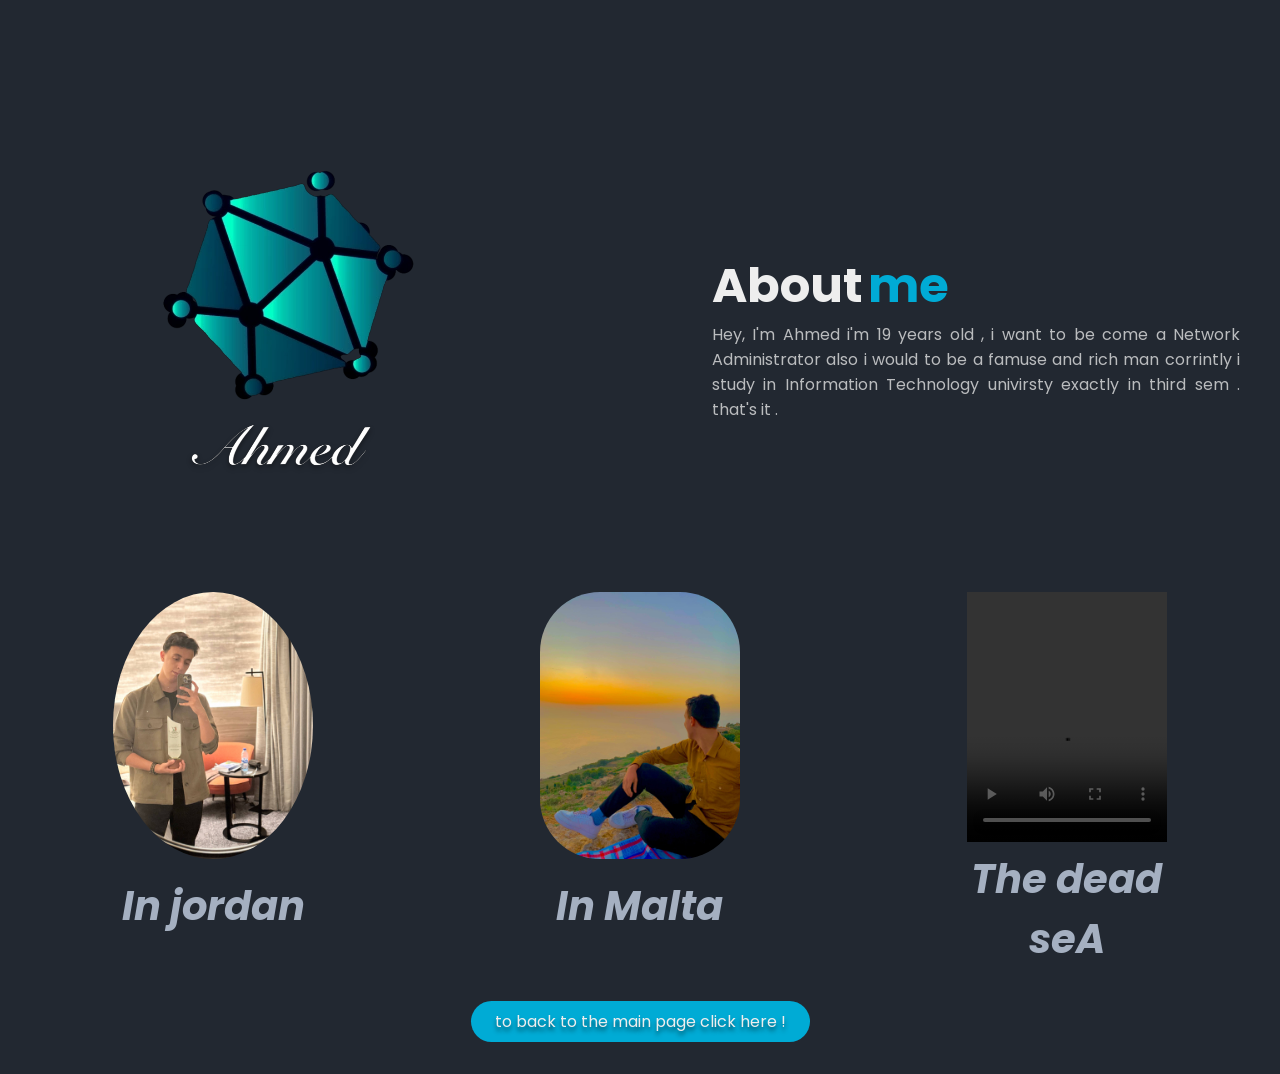
==== about_me.html @ 475b1828 "Add files via upload" ====
<!DOCTYPE html>
<html lang="en">
<head>
    <meta charset="UTF-8">
    <meta name="viewport" content="width=device-width, initial-scale=1.0">
    <link rel="stylesheet" href="profile.css">
    <title>about_me</title>
</head>
<body>
    <section class="about_me">
        <img 
        src="photos/kghb.webp"
        alt="about me img"
        class="about_me_img">
        <div class="textcon">
            <div class="texttitle">
                <h1 class="Aboutname">About </h1>
                <h1 class="Abouttitle">me</h1>
            </div>
            <p class="aboutmebar">
                Hey, I'm Ahmed i'm 19 years old , i want to be come a Network Administrator also i would to be a famuse and rich man 
                corrintly i study in Information Technology univirsty exactly in third sem . that's it .
            </p>
        </div>
    </section>
    <div class="photos">
     <div class="photo1">
    <img src="my photos/photo_2025-10-17_13-15-40.jpg" width="200" height="250" alt="a photo for me" title="my photo"> 
    <h3>In jordan</h3> 
    </div>
    <div class="photo2"> 
    <img src="my photos/photo_2025-10-17_13-15-31.jpg" width="200" height="250" alt="a photo for me" title="my photo"> 
    <h3>In Malta</h3>
    </div>
    <div class="photo3">
    <video controls="loop" src="my photos/IMG_1327.MOV" height="250" width="200"></video> 
    <h3> The dead seA</h3>
    </div> 
    </div>
    <div class="back_link">
    <a href="profilee.html" class="back">to back to the main page click here !</a>
    </div>
</body>
</html>
---- profile.css ----
@import url('https://fonts.googleapis.com/css2?family=Playwrite+NO:wght@100..400&family=Poppins:ital,wght@0,400;1,700&family=Press+Start+2P&display=swap');



*{
    margin: 0;
    padding: 0;
    box-sizing: border-box;
    font-family: "Poppins",serif;
}
body{
    background-color: #222831;
}
header{
    display: flex;
    justify-content: space-between;
    align-items: center;
    margin: 2rem auto;
    max-width: 1200px;
    padding: 0 0.5rem;
}
.navi ul{
    display: flex;
    list-style-type:none ;
    gap: 2rem;
}
.navi a{
    text-decoration: none;
    color: #eee;
}
.navi a:hover{
    color: aqua;
}
hr{
    opacity: 10%;
}
.spinner,.spinner1{
    margin-top: 100px;
    background-color: black;
    width: 50px;
    height: 50px;
    border-radius: 50%;
 margin-right: 10%;
}
.spinner{
    background-image: 
    linear-gradient(blueviolet 15%, rgb(17, 202, 234) );
    filter: blur(1px);
    box-shadow: 
    0px -5px 20px 0px blueviolet ,
    0px -5px 20px 0px  rgb(17, 202, 234);
    animation: move 3s linear infinite;
}
.spinner1{
    filter: blur(10px);
}
@keyframes move {
    to {transform: rotate(360deg);}
}
.hero{
    display: flex;
    justify-content: space-between;
    align-items: center;
    margin: 5rem auto;
    max-width: 1200px;
}
.logo2{
    position: absolute;
    margin-right: 50%;
    margin-bottom: 25%;
    box-shadow:  0px -5px 20px gray;
    border-radius: 50%;
}
.herosub{
    display: flex;
    flex-direction: column;
    gap: 0.5rem;
    
}
.name{
    font-family: Verdana, Geneva, Tahoma, sans-serif;
    font-size: 3rem;
    color: #eee;
}
.title{
    font-family: 'Trebuchet MS', 'Lucida Sans Unicode', 'Lucida Grande', 'Lucida Sans', Arial, sans-serif;
    font-size: 4rem;
    color: #00abd5;
}
.hireMe{
    background-color: #00abd5;
    color: #eee;
    border-radius: 24px;
    text-decoration: none;
    padding: 0.5rem 1.5rem;
    text-shadow: 0px 4px 4px rgba(0, 0, 0,0.5);
    margin-right: 10%;
}
.heroImg {
    width: 500px;                         
    border-radius: 30px 80px;             
    opacity: 0.95;                        
    object-fit: cover;
    filter: drop-shadow(0 0 35px rgba(0, 180, 255, 0.4));
    transition: 0.35s ease-in-out;
}

.heroImg:hover {
    transform: scale(1.06);
    filter: drop-shadow(0 0 45px rgba(0, 200, 255, 0.7));
    opacity: 1;
}
.about_me{
    display: flex;
    justify-content: space-between;
    align-items: center;
    margin: 5rem auto 0 auto;
    max-width: 1200px;
    gap: 10rem;
}
.textcon{
    display: flex;
    flex-direction: column;
}
.texttitle{
    display: flex;
    align-items: center;
    gap: 5px;
    font-size: 2rem;
}
.Aboutname{
    text-transform: inherit;
    color: #eee;
}
.Abouttitle{
    color: #00abd5;
}
.aboutmebar{
    text-align: justify;
    color: rgba(238, 238, 238,0.75);
}
.back_link{
     background-color: #00abd5;
    color: #eee;
    width: fit-content;
    border-radius: 24px;
    text-decoration: none;
    padding: 0.5rem 1.5rem;
    text-shadow: 0px 4px 4px rgba(0, 0, 0,0.5);
    margin:  2rem auto;
}
a{
    text-decoration: none;
    text-emphasis: none;
    color: #eee;
    text-align: center;
}
a:hover{
    color: aquamarine;
}

.photos {
  display: flex;
  justify-content: space-around;
  align-items: flex-start;
  text-align: center;
}

.photo1 {
  width: 200px;
  transition: transform 0.3s ease, box-shadow 0.3s ease; 

}

.photo1 img {
  width: 100%;
  height: auto;
  border-radius: 10px;
  margin-bottom: 10px;
  transition: transform 0.3s ease, box-shadow 0.3s ease;
  border-radius: 50% ;
}
.photo1 img:hover {
  transform: scale(1.05);               
  box-shadow: 0 20px 15px rgba(209, 210, 212, 0.1); 
}

.photo1 h3 {
  font-size: 40px;
  font-style: italic;
  color: #a5b0c1;
    transition: color 0.3s ease,transform 0.3s ease;

}
.photo1:hover h3{
    color: rgb(234, 94, 13);
      transition: translaterY(-5px);

}
.photo2 {
  width: 200px;
  transition: transform 0.3s ease, box-shadow 0.3s ease; 
}

.photo2 img {
  width: 100%;
  height: auto;
  border-radius: 10px;
  margin-bottom: 10px;
  transition: transform 0.3s ease, box-shadow 0.3s ease;
    border-radius: 60px ;

}

.photo2 img:hover {
  transform: scale(1.05);               
  box-shadow: 0 20px 15px rgba(209, 210, 212, 0.1); 
}

.photo2 h3 {
  font-size: 40px;
  font-style: italic;
  color: #a5b0c1;
    transition: color 0.3s ease,transform 0.3s ease;

}
.photo2:hover h3{
    color: rgb(30, 197, 105);
      transition: translaterY(-5px);

}
.photo3 {
  width: 200px;
  transition: transform 0.3s ease, box-shadow 0.3s ease;
}

.photo3 img {
  width: 100%;
  height: auto;
  border-radius: 10px;
  margin-bottom: 10px;
  transition: transform 0.3s ease, box-shadow 0.3s ease;
    border-radius: 20% ;
}

.photo3 video:hover {
  transform: scale(1.05);              
  box-shadow: 0 20px 15px rgba(209, 210, 212, 0.1); 
}

.photo3 h3 {
  font-size: 40px;
  font-style: italic;
  color:#a5b0c1;
    transition: color 0.3s ease,transform 0.3s ease;

}
.photo3:hover h3{
    color: blue;
      transition: translaterY(-5px);
}
.workes{
    background-color: #222831;
    padding: 10rem 10rem ;
    margin: 1rem 0rem;
}
.workescontainer{
    display: flex;
    flex-direction: row;
    justify-content: space-between;
    align-items: left;
    margin: 5rem auto;
}
.project{
    display: flex;
    align-items: center;
    justify-content: left;
    gap: 5px;
    font-size: 2rem;
}
.workes ul{
    display: flex;
    list-style-type: none;
    align-items: center;
    justify-content: space-between;
}
.workes li{
    border-radius: 16px;
    background-color: #222831;
    backdrop-filter: blur(4px);
    padding: 1rem 4rem;
}
.label3{
    background-color: #364a40;
    color: #eee;
    width: fit-content;
    border-radius: 24px;
    text-shadow: 0px 4px 4px rgba(0, 0, 0,0.5);
    margin-left: 500px;
    padding: 0.5rem 3rem;
    margin-top: 1000px;
}


.item{
    text-align: center;
    margin-bottom: 20px;
}
.item img{
    width: 300;
    height: 300px;
    object-fit: contain;
    transition: transform 0.3s ease;
    border-radius: 50%;
    box-shadow:0 20px 15px rgba(209, 210, 212, 0.1); 
} 

.workes li :hover{
    transform:translateY(-10px) scale(1.05);
}
.workes li video{
     width: 250px;
    height: 300px;
    object-fit: contain;
    transition: transform 0.2s;
}
.label{
    display: block;
    margin-top: 10px;
      background-color: #2e413f;
    color: #eee;
    width: fit-content;
    border-radius: 24px;
    text-decoration: none;
    padding: 0.5rem 1.5rem;
    text-shadow: 0px 4px 4px rgba(0, 0, 0,0.5);
    margin:  2rem auto;
}
.Aboutname2{
    color: #eee;
    margin-bottom: 50px;
    font-family:"Sekuya ,italic"  ;
}
.Abouttitle2{
    color: #00abd5;
    margin-bottom: 50px;
        font-family:"Sekuya ,italic"  ;

}

.navo{
    display: flex;
}
.para{
    font-family:"Caveat , italic" ;
    color: rgb(140, 158, 152);
    font-size: 1.5rem;
    text-shadow: 6px 4px 4px rgba(154, 36, 36, 0.5);
    transition: 0.4s ease;
}
.para:hover{
    letter-spacing: 3px;
}
.back_link1{  background-color: #402e32;
    color: #eee;
    width: fit-content;
    border-radius: 24px;
    text-decoration: none;
    padding: 0.5rem 1.5rem;
    text-shadow: 0px 4px 4px rgba(0, 0, 0,0.5);
    margin-left: 220px
}
.back_link1 :hover{
    color: burlywood;
}
.contactContainer{
    display: flex;
    flex-direction: column;
    align-items: center;
    justify-content: space-around;
    gap: 2rem;
    margin: 2rem auto;
    max-width: 1200px;
}
.contactTitle{
    display: flex;
    align-items: center;
    justify-content: center;
    gap: 5px;
    margin-bottom: 10px;
    font-size: 2rem;
}
.contact{
    display: flex;
    align-items: center;
    justify-content: center;
    margin-right: 5rem;
    gap: 20rem;
}
.contact h3, .contact a{
    color: #eee;
    text-decoration: none;
}
.emailandphone{
    display: flex;
    align-items: center;
    justify-content: center;
    gap: 5px;
}
.aboutname3{
     color: #eee;
    font-family:"Sekuya ,italic"  ;
}
.aboutTitle3{
  color: #00abd5;
        font-family:"Sekuya ,italic"  ;
}
.socialmedia{
    display: flex;
    align-items: center;
    justify-content: center;
    gap: 3rem;
}
.socialmedia a{
    display: flex;
    align-items: center;
    justify-content: center;
    border-radius: 50px;
    background-color: #3e3b44;
    backdrop-filter: blur(4px);
    padding: 1rem;
}
.socialmedia img{
    width: 24px;
    height: 24px;
}
.back_link3{  
    color: #eee;
    width: fit-content;
    width: fit-content;
    border-radius: 24px;
    text-decoration: none;
    padding: 0.5rem 1.5rem;
    text-shadow: 0px 4px 4px rgba(0, 0, 0,0.5);
    margin:  2rem auto;
    
}
.back_link3 :hover{
    color: burlywood;
}
footer{
    color: #eee;
    padding: 2rem;
    text-align: center;
}
@media (max-width:1023px){
    header{
        margin-left: 1rem;
        margin-right: 1rem;
    }
    .hero{
        flex-direction: column;
        align-items: center;
        gap: 2rem;
    }
    .heroImg{
        width: 400px;
    }
    .name, .title{
        font-size: 2rem;
    }
    .about_me{
        flex-direction: column-reverse;
        align-items: center;
        gap: 2rem;
    }
    .textcon{
        align-items: center;
        margin: 0rem 5rem;
        gap: 1rem;
    }
    .Aboutname,.Abouttitle,.Aboutname2,.Abouttitle2{
        font-size: 2rem;
    }
    .about_me img{
        width: 400px;
    }
    .workes{
        padding: 0;
    }
    .workescontainer{
        padding: 5rem 0rem;
        gap: 3rem;
    }
    .project{
        margin-left: 1rem;
    }
    .workes ul{
        flex-direction: column;
        gap: 1rem;
    }
    .contactContainer{
        margin: 10rem 5rem;
        gap: 2rem;
    }
    .contact{
        flex-direction: column;
        gap: 1rem;
        margin-right: 0;
    }

}
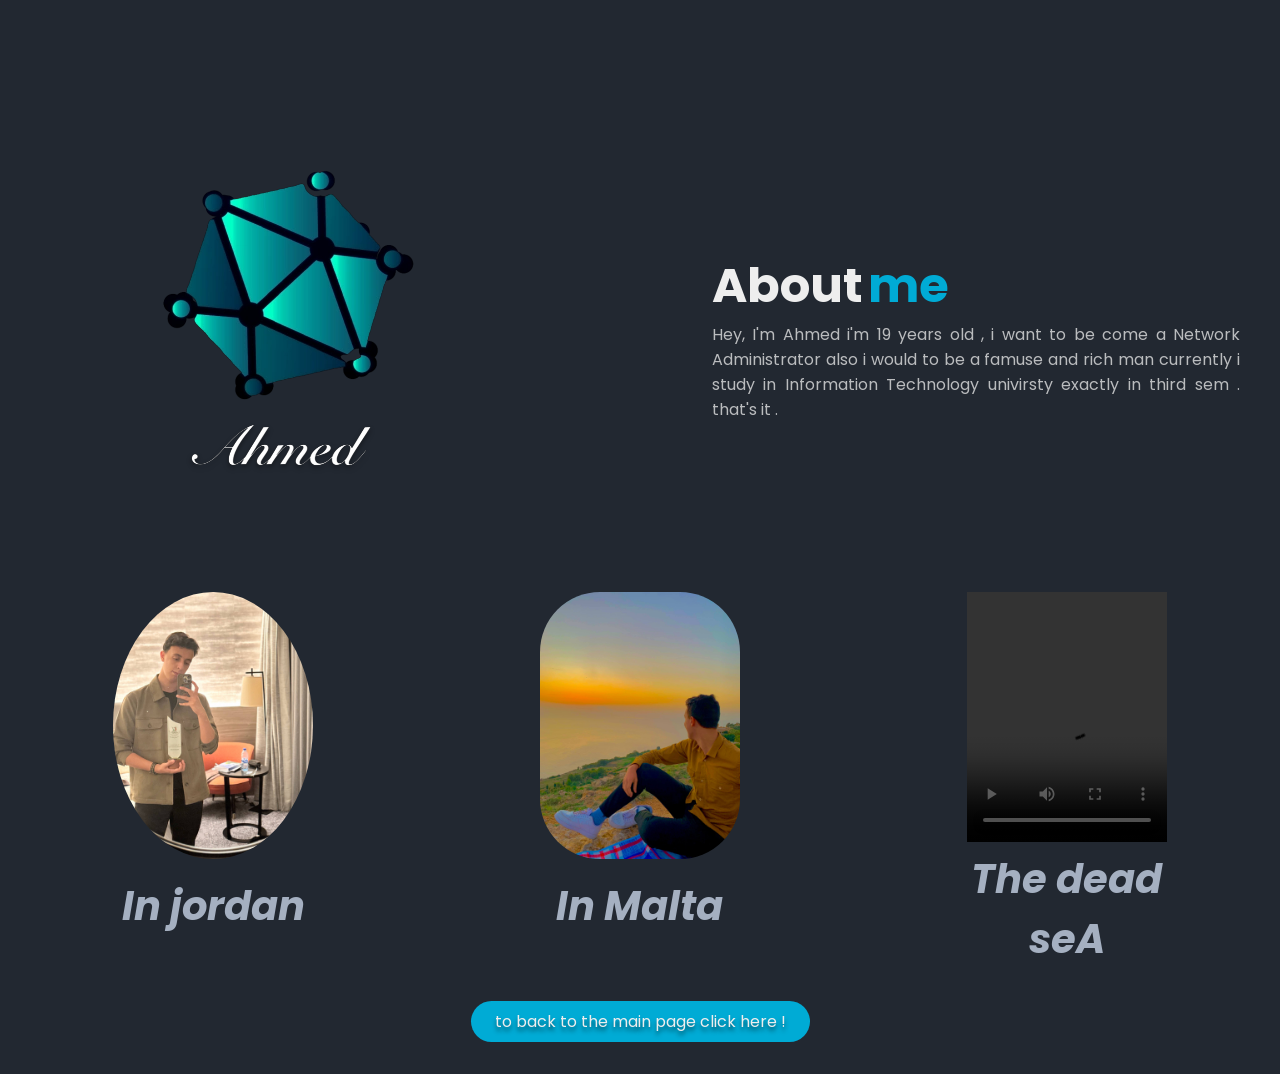
==== commit 20992763: "Update about_me.html" ====
--- a/about_me.html
+++ b/about_me.html
@@ -19,7 +19,7 @@
             </div>
             <p class="aboutmebar">
                 Hey, I'm Ahmed i'm 19 years old , i want to be come a Network Administrator also i would to be a famuse and rich man 
-                corrintly i study in Information Technology univirsty exactly in third sem . that's it .
+                currently i study in Information Technology univirsty exactly in third sem . that's it .
             </p>
         </div>
     </section>
@@ -41,4 +41,5 @@
     <a href="profilee.html" class="back">to back to the main page click here !</a>
     </div>
 </body>
-</html>+
+</html>
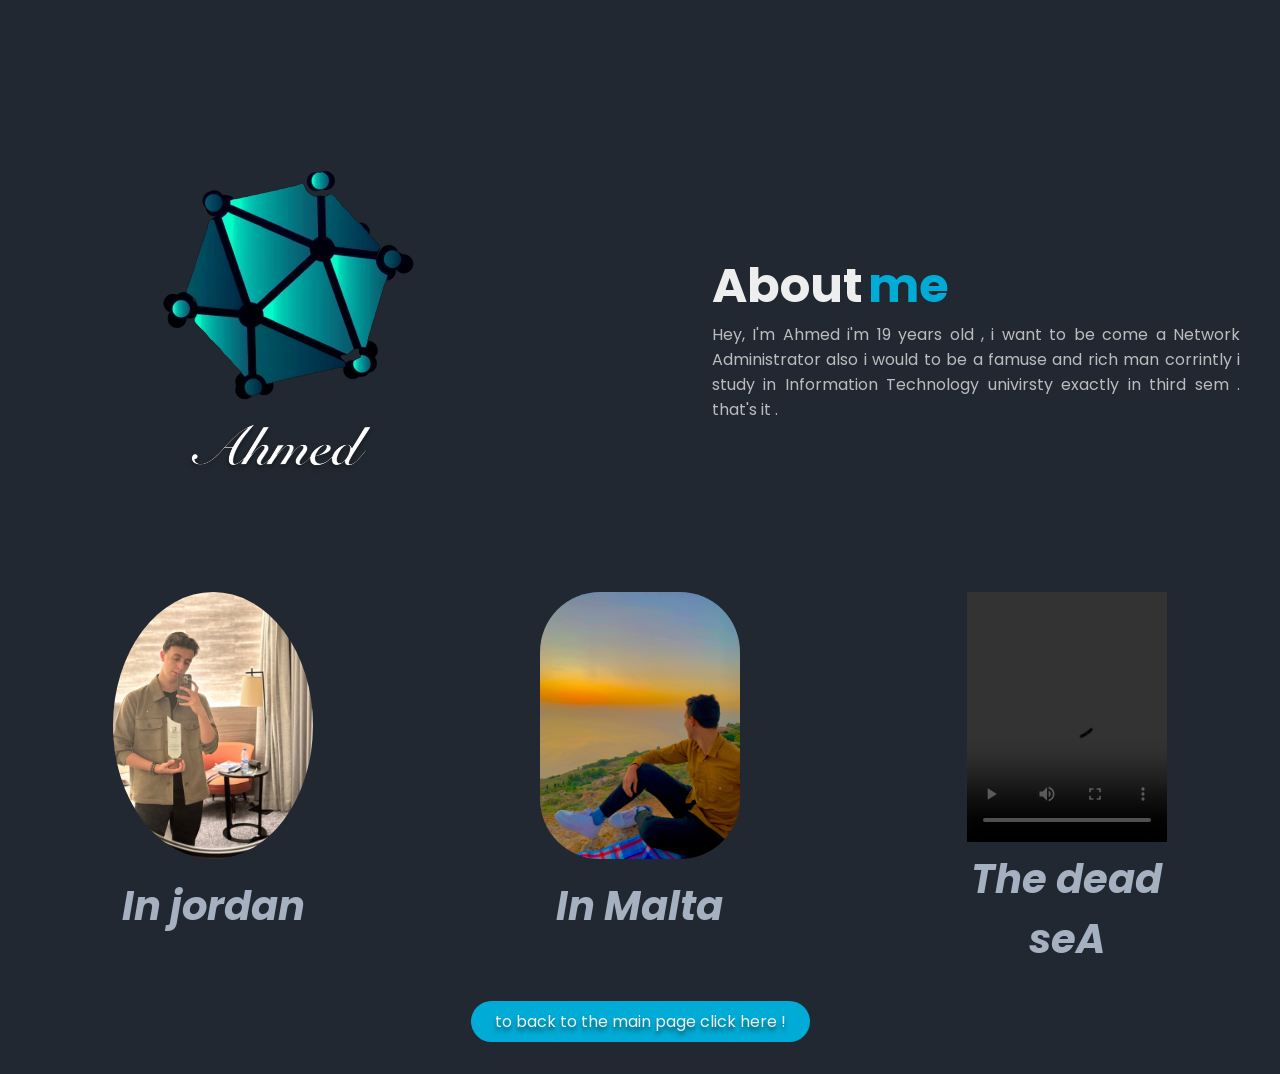
==== commit ad275fe5: "Add files via upload" ====
--- a/about_me.html
+++ b/about_me.html
@@ -19,7 +19,7 @@
             </div>
             <p class="aboutmebar">
                 Hey, I'm Ahmed i'm 19 years old , i want to be come a Network Administrator also i would to be a famuse and rich man 
-                currently i study in Information Technology univirsty exactly in third sem . that's it .
+                corrintly i study in Information Technology univirsty exactly in third sem . that's it .
             </p>
         </div>
     </section>
@@ -41,5 +41,4 @@
     <a href="profilee.html" class="back">to back to the main page click here !</a>
     </div>
 </body>
-
-</html>
+</html>
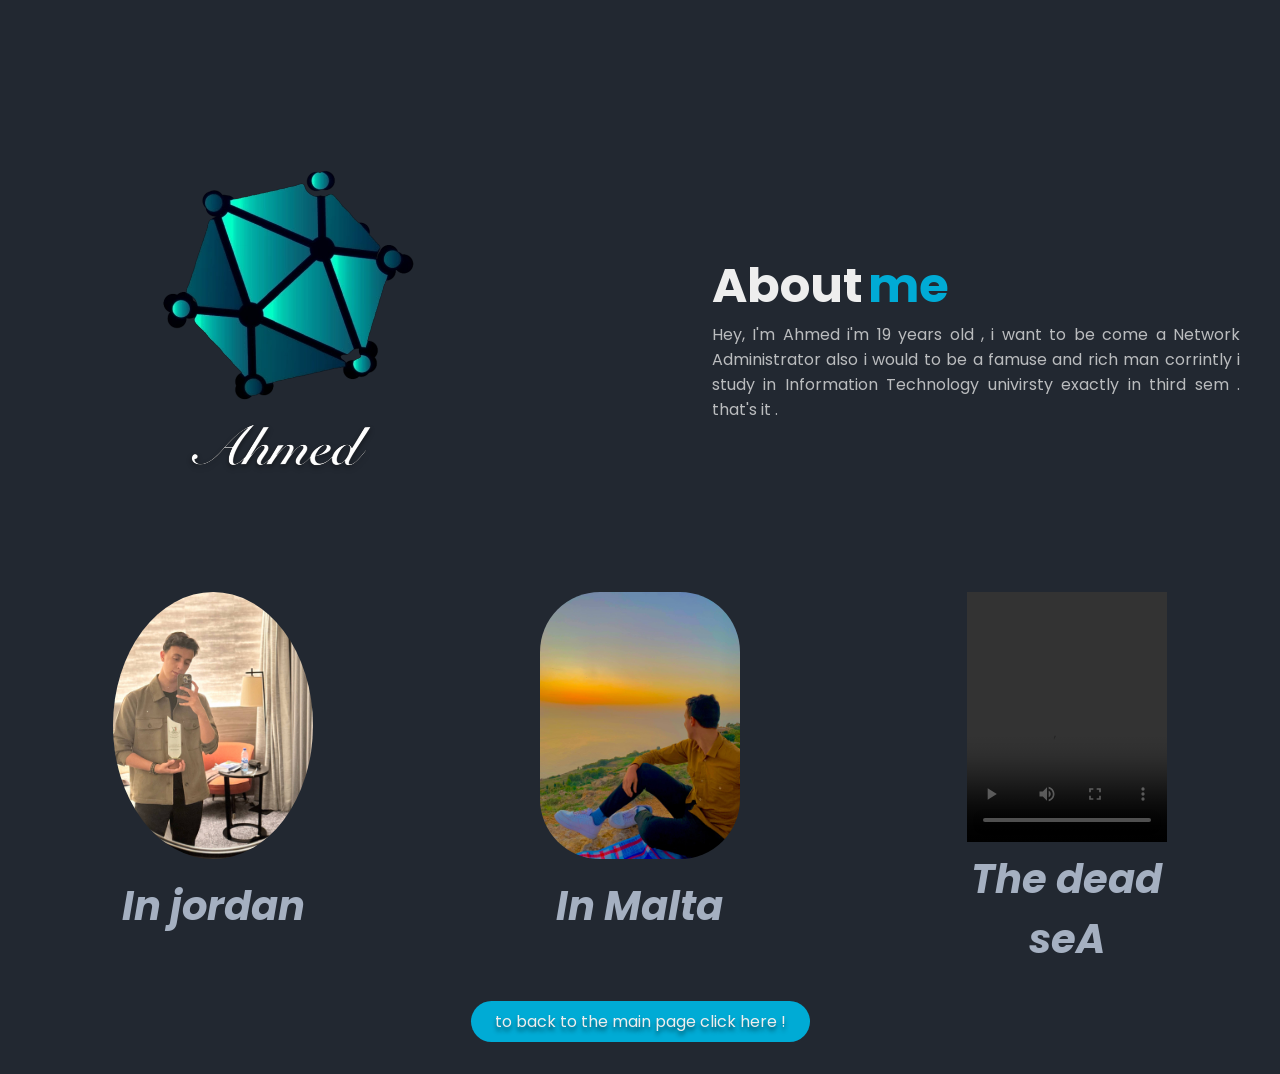
==== commit 778e12af: "Update and rename index.html to about_me.html" ====
--- a/about_me.html
+++ b/about_me.html
@@ -41,4 +41,4 @@
     <a href="profilee.html" class="back">to back to the main page click here !</a>
     </div>
 </body>
-</html>+</html>
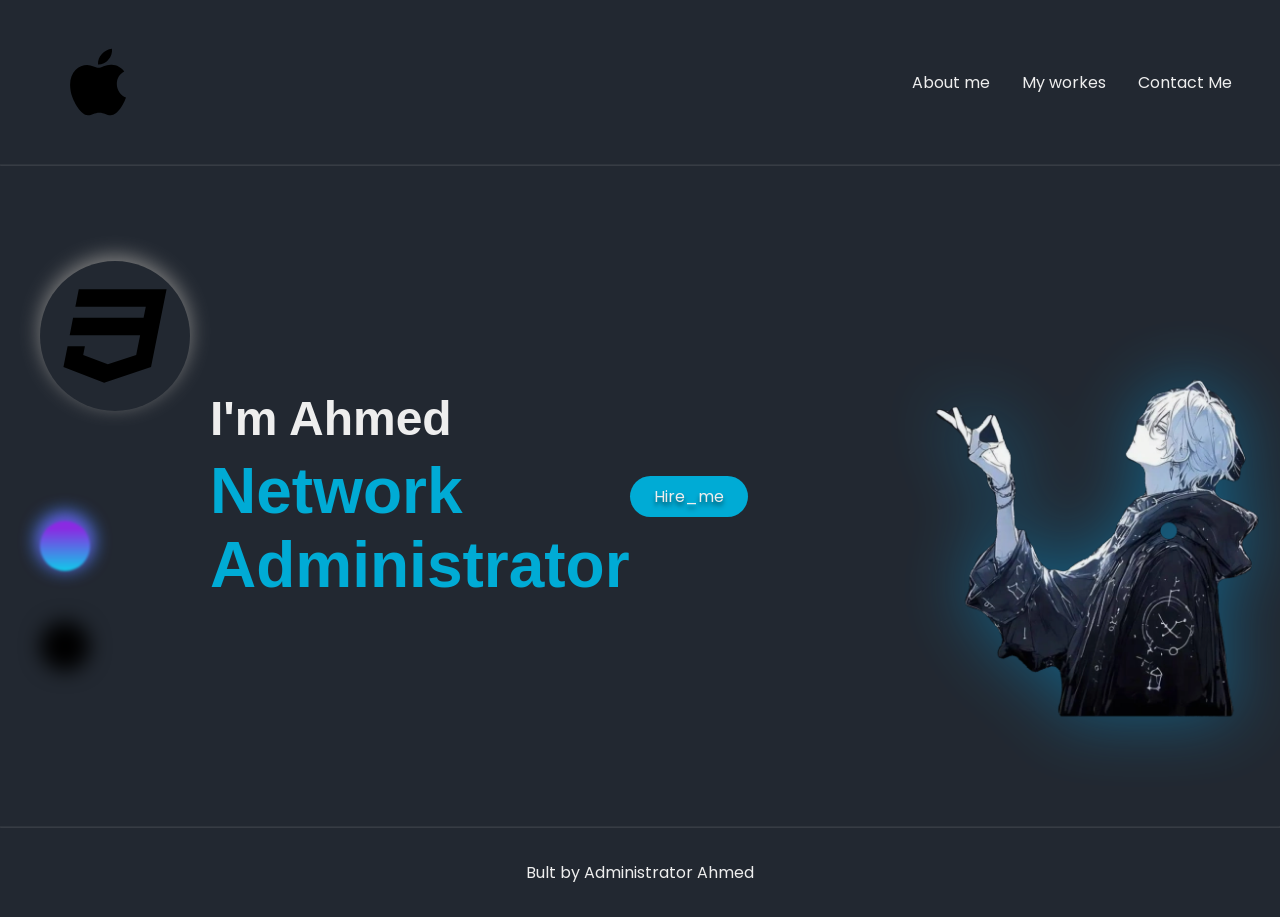
==== commit 43220b62: "Update and rename profilee.html to about_me.html" ====
--- a/about_me.html
+++ b/about_me.html
@@ -3,42 +3,44 @@
 <head>
     <meta charset="UTF-8">
     <meta name="viewport" content="width=device-width, initial-scale=1.0">
+    <title>My_profile</title>
     <link rel="stylesheet" href="profile.css">
-    <title>about_me</title>
 </head>
 <body>
-    <section class="about_me">
-        <img 
-        src="photos/kghb.webp"
-        alt="about me img"
-        class="about_me_img">
-        <div class="textcon">
-            <div class="texttitle">
-                <h1 class="Aboutname">About </h1>
-                <h1 class="Abouttitle">me</h1>
-            </div>
-            <p class="aboutmebar">
-                Hey, I'm Ahmed i'm 19 years old , i want to be come a Network Administrator also i would to be a famuse and rich man 
-                corrintly i study in Information Technology univirsty exactly in third sem . that's it .
-            </p>
-        </div>
-    </section>
-    <div class="photos">
-     <div class="photo1">
-    <img src="my photos/photo_2025-10-17_13-15-40.jpg" width="200" height="250" alt="a photo for me" title="my photo"> 
-    <h3>In jordan</h3> 
+    <header>
+      <img src="photos/apple-svgrepo-com.svg" width="100px" alt="logo">
+      <nav class="navi">
+        <ul>
+            <li><a href="about_me.html">About me</a></li>
+            <li><a href="my_wrkees.html">My workes</a></li>
+            <li><a href="contact.html">Contact Me</a></li>
+        </ul>
+      </nav>
+    </header>
+    <hr>
+  
+   <section class="hero">
+    <div class="spinner">
+      <div class="spinner1">
+      </div>
     </div>
-    <div class="photo2"> 
-    <img src="my photos/photo_2025-10-17_13-15-31.jpg" width="200" height="250" alt="a photo for me" title="my photo"> 
-    <h3>In Malta</h3>
+    <img class="logo2" src="photos/css3-svgrepo-com.svg"  alt="logo2" width="150px">
+    <div class="herosub">
+      <h1 class="name">I'm Ahmed</h1>
+      <h1 class="title">Network Administrator</h1>
     </div>
-    <div class="photo3">
-    <video controls="loop" src="my photos/IMG_1327.MOV" height="250" width="200"></video> 
-    <h3> The dead seA</h3>
-    </div> 
-    </div>
-    <div class="back_link">
-    <a href="profilee.html" class="back">to back to the main page click here !</a>
-    </div>
+    
+      <a class="hireMe" href="hire.html">Hire_me</a>
+      
+
+    
+    <img src="photos/sticker.webp" alt="hero image " class="heroImg" width="150px"/>
+
+
+   </section>
+   <hr>
+  <footer>
+    <p>Bult by Administrator Ahmed </p>
+  </footer>   
 </body>
 </html>
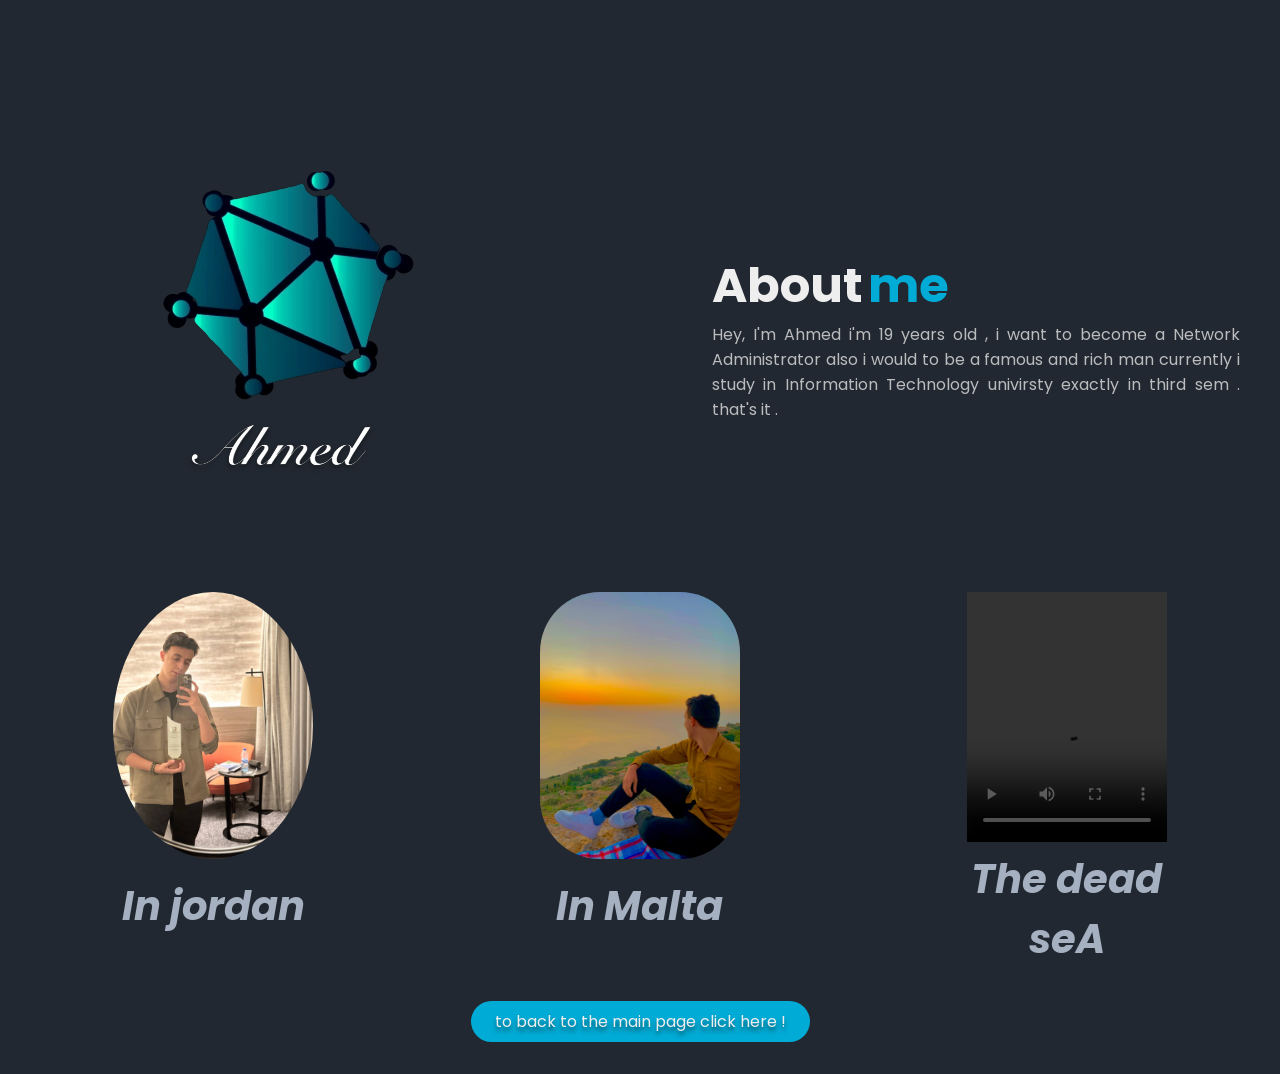
==== commit 1ba55edc: "Update and rename about-me.html to about_me.html" ====
--- a/about_me.html
+++ b/about_me.html
@@ -3,44 +3,45 @@
 <head>
     <meta charset="UTF-8">
     <meta name="viewport" content="width=device-width, initial-scale=1.0">
-    <title>My_profile</title>
     <link rel="stylesheet" href="profile.css">
+    <title>about_me</title>
 </head>
 <body>
-    <header>
-      <img src="photos/apple-svgrepo-com.svg" width="100px" alt="logo">
-      <nav class="navi">
-        <ul>
-            <li><a href="about_me.html">About me</a></li>
-            <li><a href="my_wrkees.html">My workes</a></li>
-            <li><a href="contact.html">Contact Me</a></li>
-        </ul>
-      </nav>
-    </header>
-    <hr>
-  
-   <section class="hero">
-    <div class="spinner">
-      <div class="spinner1">
-      </div>
+    <section class="about_me">
+        <img 
+        src="photos/kghb.webp"
+        alt="about me img"
+        class="about_me_img">
+        <div class="textcon">
+            <div class="texttitle">
+                <h1 class="Aboutname">About </h1>
+                <h1 class="Abouttitle">me</h1>
+            </div>
+            <p class="aboutmebar">
+                Hey, I'm Ahmed i'm 19 years old , i want to become a Network Administrator also i would to be a famous and rich man 
+                currently i study in Information Technology univirsty exactly in third sem . that's it .
+            </p>
+        </div>
+    </section>
+    <div class="photos">
+     <div class="photo1">
+    <img src="my photos/photo_2025-10-17_13-15-40.jpg" width="200" height="250" alt="a photo for me" title="my photo"> 
+    <h3>In jordan</h3> 
     </div>
-    <img class="logo2" src="photos/css3-svgrepo-com.svg"  alt="logo2" width="150px">
-    <div class="herosub">
-      <h1 class="name">I'm Ahmed</h1>
-      <h1 class="title">Network Administrator</h1>
+    <div class="photo2"> 
+    <img src="my photos/photo_2025-10-17_13-15-31.jpg" width="200" height="250" alt="a photo for me" title="my photo"> 
+    <h3>In Malta</h3>
     </div>
-    
-      <a class="hireMe" href="hire.html">Hire_me</a>
-      
-
-    
-    <img src="photos/sticker.webp" alt="hero image " class="heroImg" width="150px"/>
+    <div class="photo3">
+    <video controls="loop" src="my photos/IMG_1327.MOV" height="250" width="200"></video> 
+    <h3> The dead seA</h3>
+    </div> 
+    </div>
+    <div class="back_link">
+    <a href="profilee.html" class="back">to back to the main page click here !</a>
+    </div>
+</body>
+</html>
 
 
-   </section>
-   <hr>
-  <footer>
-    <p>Bult by Administrator Ahmed </p>
-  </footer>   
-</body>
-</html>
+
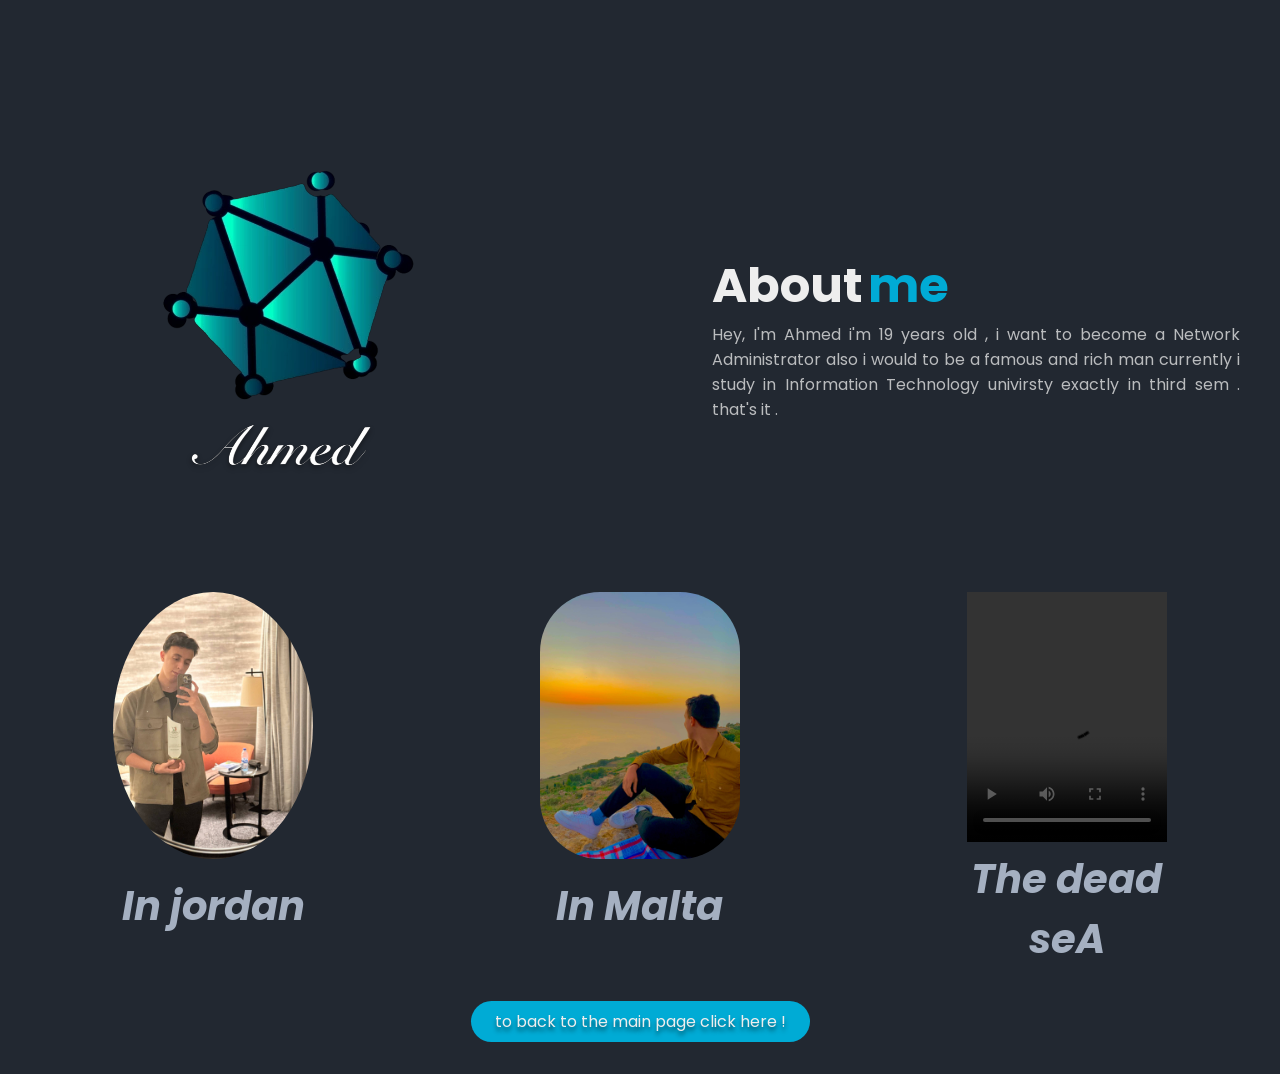
==== commit 53cfce51: "Update about_me.html" ====
--- a/about_me.html
+++ b/about_me.html
@@ -38,10 +38,11 @@
     </div> 
     </div>
     <div class="back_link">
-    <a href="profilee.html" class="back">to back to the main page click here !</a>
+    <a href="index.html" class="back">to back to the main page click here !</a>
     </div>
 </body>
 </html>
 
 
 
+
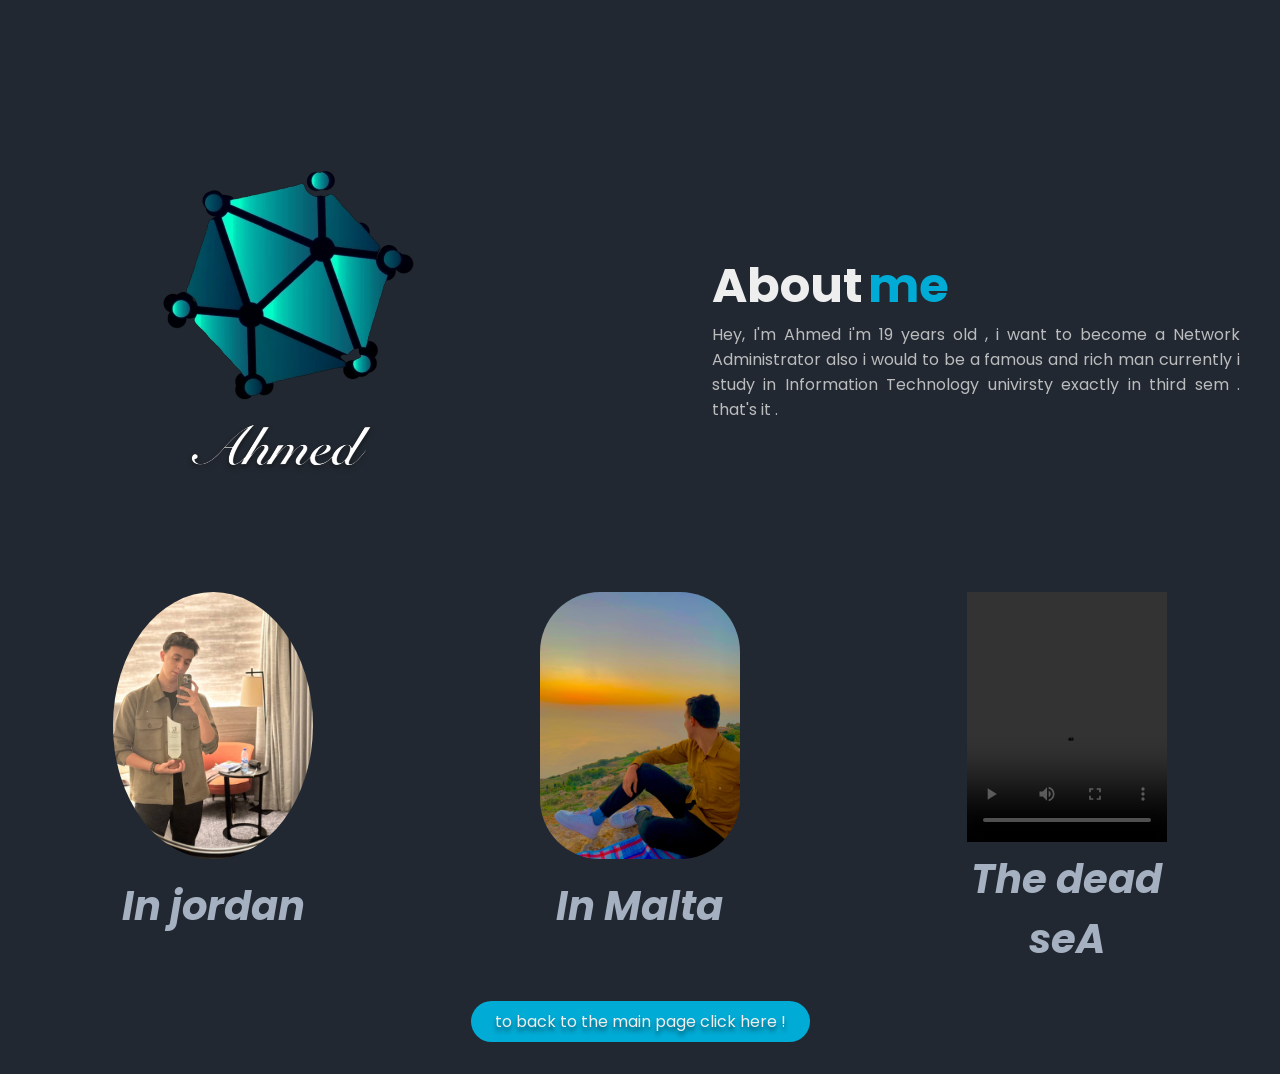
==== commit 632089dc: "Update about_me.html" ====
--- a/about_me.html
+++ b/about_me.html
@@ -46,3 +46,4 @@
 
 
 
+
